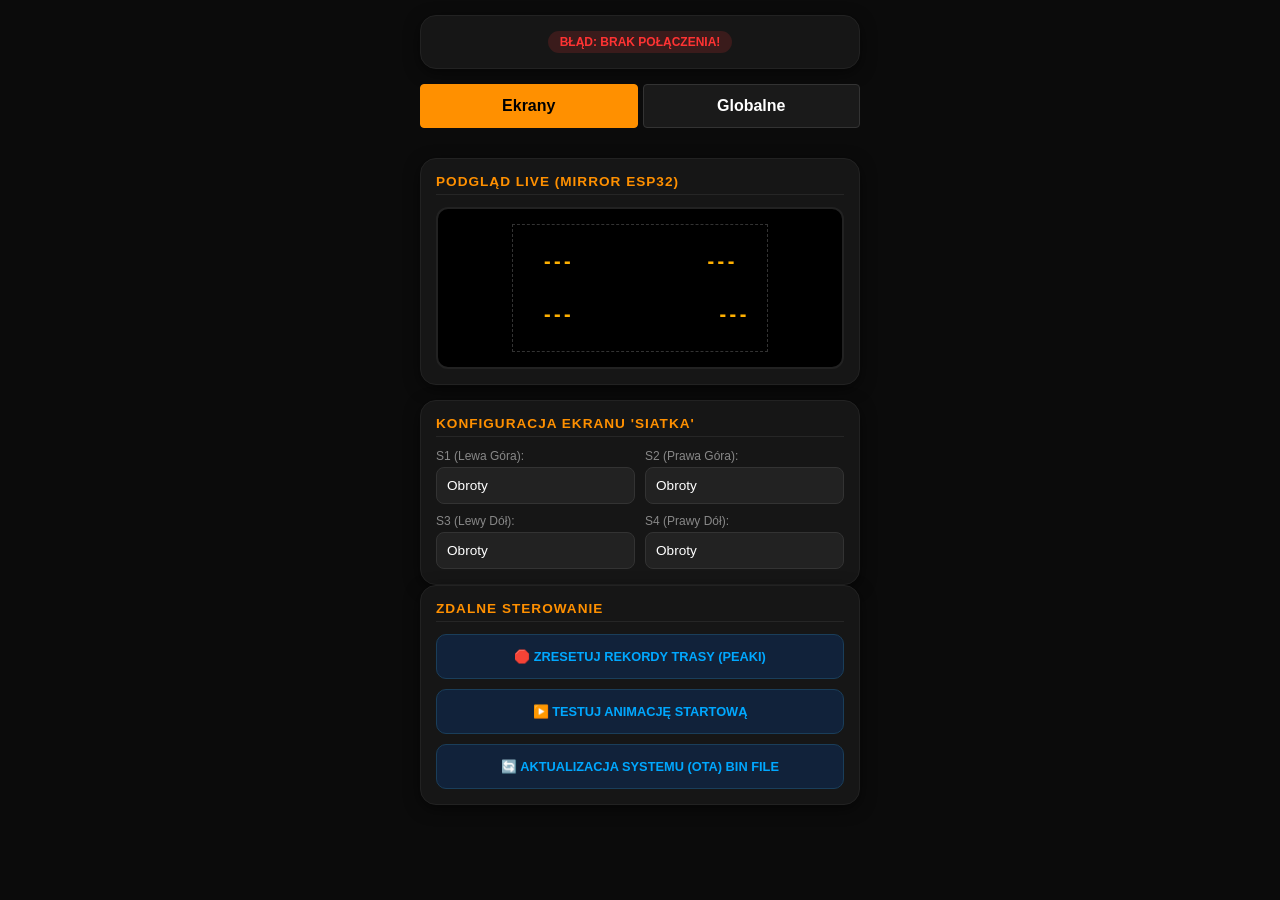
==== Data/index.html @ bac52d19 "Enhance boot logo options and animation display logic" ====
<!DOCTYPE html>
<html lang="pl">
<head>
    <meta charset="UTF-8">
    <meta name="viewport" content="width=device-width, initial-scale=1.0, maximum-scale=1.0, user-scalable=no">
    <title>E46 OLED - Matrix V6.1</title>
    <link rel="stylesheet" href="style.css">
    <style>
        .hidden { display: none !important; }
        .tab-buttons { display: flex; gap: 5px; margin-bottom: 15px; flex-wrap: wrap; }
        .tab-btn { flex: 1; padding: 12px; background: #1a1a1a; color: #fff; border: 1px solid #333; cursor: pointer; text-align: center; border-radius: 4px; font-weight:bold; }
        .tab-btn.active-tab { background: #ff9000; color: #000; border-color: #ff9000; }
        .sim-val { font-family: monospace; font-size: 1.1rem; }
        .adapt-btn-group { display: flex; gap: 10px; margin-top: 10px; }
    </style>
</head>
<body>
<div class="container">
    <header class="card header-card">
        <div id="statusLabel" class="status-badge">Inicjalizacja...</div>
    </header>

    <div class="tab-buttons">
        <div class="tab-btn active-tab" id="btn-tab-scr1" onclick="switchTab('tab-scr1')">Ekrany</div>
        <div class="tab-btn" id="btn-tab-global" onclick="switchTab('tab-global')">Globalne</div>
    </div>

    <section class="card">
        <h2>Podgląd Live (Mirror ESP32)</h2>
        <div class="oled-wrapper">
            <div id="oledSimulator" class="oled-screen theme-amber">
                <div id="oledCanvasScreen0" class="oled-canvas">
                    <div class="oled-line-1" style="display:flex; justify-content:space-between; padding: 0 4px;">
                        <div style="display:flex; width:50%;"><div id="slot1_val" style="width:4.5ch; text-align:right; font-weight:bold;">---</div><div id="slot1_unit" style="margin-left:5px;"></div></div>
                        <div style="display:flex; width:50%; justify-content:flex-end; padding-right:12px;"><div id="slot2_val" style="text-align:right; font-weight:bold;">---</div><div id="slot2_unit" style="margin-left:5px;"></div></div>
                    </div>
                    <div class="oled-line-2" style="display:flex; justify-content:space-between; padding: 0 4px;">
                        <div style="display:flex; width:50%;"><div id="slot3_val" style="width:4.5ch; text-align:right; font-weight:bold;">---</div><div id="slot3_unit" style="margin-left:5px;"></div></div>
                        <div style="display:flex; width:50%; justify-content:flex-end;"><div id="slot4_val" style="text-align:right; font-weight:bold;">---</div><div id="slot4_unit" style="margin-left:5px;"></div></div>
                    </div>
                </div>
                <div id="oledCanvasScreen1" class="oled-canvas hidden" style="padding: 4px 4px 0 4px; display: flex; flex-direction: column;">
                    <div style="width:100%; height:12px; border:1px solid #ff9000;"><div id="simSportBar" style="height:100%; background:#ff9000; width:0%;"></div></div>
                    <div style="width:100%; height:6px; border:1px solid #ff9000; margin-top: 4px;"><div id="simThrottleBar" style="height:100%; background:#ff9000; width:0%;"></div></div>
                    <div style="display:flex; justify-content:space-between; margin-top:6px; padding: 0 4px;">
                        <span id="simSportSpeed" class="sim-val" style="font-weight:bold;">0 KM/H</span>
                        <span id="simSportTemp" class="sim-val" style="font-weight:bold;">0°C</span>
                    </div>
                    <div style="display:flex; justify-content:flex-start; margin-top:4px; padding: 0 4px;">
                        <span id="simSportRpm" class="sim-val" style="font-weight:bold;">0 RPM</span>
                    </div>
                </div>
                <div id="oledCanvasScreen2" class="oled-canvas hidden" style="text-align:center;">
                    <div style="font-size:0.75rem; margin-top:4px; font-weight: normal; letter-spacing: 0.5px;">POMIAR 0-100 KM/H</div>
                    <div id="simTimerValue" style="font-size:1.4rem; margin-top:6px; font-weight:bold;">READY</div>
                </div>
                <div id="oledCanvasScreen3" class="oled-canvas hidden" style="font-size:0.9rem; line-height:1.4; padding-left: 6px; padding-top: 2px;">
                    <div>MAX RPM: <span id="simMaxRpm" class="sim-val">0</span></div>
                    <div>MAX TMP: <span id="simMaxTemp" class="sim-val">0</span></div>
                    <div>MAX SPD: <span id="simMaxSpeed" class="sim-val">0</span></div>
                </div>
                <div id="oledCanvasBoot" class="oled-canvas hidden boot-canvas" style="display:flex; flex-direction:column; justify-content:center; align-items:center;">
                    <div id="bootTextFallback" style="color: #ff9000; font-size: 1.2rem; font-weight:bold; letter-spacing: 1px;">M-POWER</div>
                    <div id="bootPreloadProgress" class="boot-sub" style="margin-top:10px; font-size:0.7rem; color:#888;"></div>
                </div>
            </div>
        </div>
    </section>

    <div id="tab-scr1" class="tab-content">
        <section class="card" id="configMatrixCard">
            <h2>Konfiguracja Ekranu 'Siatka'</h2>
            <div class="grid-matrix">
                <div class="select-box"><label>S1 (Lewa Góra):</label><select id="selSlot1" class="dropdown"><option value="rpm">Obroty</option><option value="speed">Prędkość</option><option value="temp">Temp Cieczy</option><option value="oil">Temp Oleju</option><option value="iat">Dolot IAT</option><option value="volt">Napięcie</option><option value="fuel_l">Spalanie</option></select></div>
                <div class="select-box"><label>S2 (Prawa Góra):</label><select id="selSlot2" class="dropdown"><option value="rpm">Obroty</option><option value="speed">Prędkość</option><option value="temp">Temp Cieczy</option><option value="oil">Temp Oleju</option><option value="iat">Dolot IAT</option><option value="volt">Napięcie</option><option value="fuel_l">Spalanie</option></select></div>
                <div class="select-box"><label>S3 (Lewy Dół):</label><select id="selSlot3" class="dropdown"><option value="rpm">Obroty</option><option value="speed">Prędkość</option><option value="temp">Temp Cieczy</option><option value="oil">Temp Oleju</option><option value="iat">Dolot IAT</option><option value="volt">Napięcie</option><option value="fuel_l">Spalanie</option></select></div>
                <div class="select-box"><label>S4 (Prawy Dół):</label><select id="selSlot4" class="dropdown"><option value="rpm">Obroty</option><option value="speed">Prędkość</option><option value="temp">Temp Cieczy</option><option value="oil">Temp Oleju</option><option value="iat">Dolot IAT</option><option value="volt">Napięcie</option><option value="fuel_l">Spalanie</option></select></div>
            </div>
        </section>

        <section class="card">
            <h2>Zdalne Sterowanie</h2>
            <button class="btn btn-prime" id="btnResetPeaks" style="background:#cc0000; border:none; margin-bottom:10px;">🛑 ZRESETUJ REKORDY TRASY (PEAKI)</button>
            <button class="btn btn-prime" id="btnTestAnimation" style="background:#333; border:1px solid #555; margin-bottom:10px;">▶️ TESTUJ ANIMACJĘ STARTOWĄ</button>
            <button class="btn btn-prime" onclick="window.location.href='/update'" style="background:#0055ff; border:none;">🔄 AKTUALIZACJA SYSTEMU (OTA) BIN FILE</button>
        </section>
    </div>

    <div id="tab-global" class="tab-content hidden">
        <section class="card">
            <h2>Alerty i Konfiguracja</h2>
            <div class="control-group"><label>Logo powitalne:</label><div class="slider-container"><select id="selBootLogo" class="dropdown"><option value="none">Brak</option><option value="mpower">M-POWER</option><option value="m54b22">E46 M54B22</option><option value="classic">Klasyczne BMW</option><option value="lines">Dynamiczne Linie</option></select></div></div>
            <div class="control-group"><label>Shift-Light (Krok 500 RPM):</label><div class="slider-container"><input type="range" min="2500" max="6500" step="500" value="6000" class="slider" id="shiftSlider"><span id="shiftOutput" class="slider-output">6000</span></div></div>
            <div class="control-group"><label>Alert Przegrzania Cieczy:</label><div class="slider-container"><input type="range" min="95" max="105" step="1" value="100" class="slider" id="tempSlider"><span id="tempOutput" class="slider-output">100°C</span></div></div>
            <div class="control-group"><label>Jasność sprzętowa OLED:</label><div class="slider-container"><input type="range" min="0" max="100" value="100" class="slider" id="brightnessSlider"><span id="brightnessValue" class="slider-output">100%</span></div></div>
        </section>

        <section class="card">
            <h2>Adaptacja Pedału Gazu</h2>
            <p>Aktualna wartość: <b id="currentThrottle" class="sim-val">0</b></p>
            <div class="adapt-btn-group">
                <button id="btnAdaptMin" class="btn">Ustaw MIN (puść pedał)</button>
                <button id="btnAdaptMax" class="btn">Ustaw MAX (wciśnij do oporu)</button>
            </div>
            <p style="margin-top: 10px;">Zapisane wartości: MIN: <b id="throttleMinVal" class="sim-val">0</b>, MAX: <b id="throttleMaxVal" class="sim-val">100</b></p>
        </section>

        <section class="card border-alert">
            <h2>Geometria Ekranu</h2>
            <div class="grid-sliders">
                <div class="control-group"><label>Pozycja X:</label><div class="slider-container"><input type="range" min="-16" max="16" value="0" class="slider" id="offsetXSlider"><span id="offsetXOutput" class="slider-output">0px</span></div></div>
                <div class="control-group"><label>Pozycja Y:</label><div class="slider-container"><input type="range" min="-16" max="16" value="0" class="slider" id="offsetYSlider"><span id="offsetYOutput" class="slider-output">0px</span></div></div>
                <div class="control-group"><label>Szerokość:</label><div class="slider-container"><input type="range" min="64" max="128" value="128" class="slider" id="widthSlider"><span id="widthOutput" class="slider-output">128px</span></div></div>
                <div class="control-group"><label>Wysokość:</label><div class="slider-container"><input type="range" min="32" max="64" value="64" class="slider" id="heightSlider"><span id="heightOutput" class="slider-output">64px</span></div></div>
            </div>
        </section>
    </div>
</div>
<script src="script.js"></script>
</body>
</html>
---- Data/style.css ----
:root {
    --bg-color: #0b0b0b;
    --card-bg: #161616;
    --bmw-amber: #ff9000;
    --text-color: #e0e0e0;
    --text-dim: #888;
    --success: #00ff66;
}

* { box-sizing: border-box; margin: 0; padding: 0; -webkit-tap-highlight-color: transparent; }
body { background-color: var(--bg-color); color: var(--text-color); font-family: -apple-system, sans-serif; padding: 15px; display: flex; justify-content: center; }
.container { width: 100%; max-width: 440px; display: flex; flex-direction: column; gap: 15px; }
.header-card { text-align: center; display: flex; flex-direction: column; gap: 10px; }
.main-label { font-size: 0.75rem; font-weight: bold; color: var(--text-dim); letter-spacing: 1px; }
h2 { font-size: 0.85rem; color: var(--bmw-amber); margin-bottom: 12px; border-bottom: 1px solid #262626; padding-bottom: 5px; text-transform: uppercase; letter-spacing: 1px; }
.status-badge { display: block; width: fit-content; margin: 0 auto; padding: 4px 12px; border-radius: 20px; font-size: 0.75rem; font-weight: bold; background: #222; color: var(--text-dim); }
.card { background: var(--card-bg); border: 1px solid #222; border-radius: 16px; padding: 15px; box-shadow: 0 4px 15px rgba(0,0,0,0.5); }
.border-alert { border: 1px solid #3a2211; }
.border-custom { border: 1px solid #112a3a; }
.border-max { border: 1px solid #3a1111; }
.grid-data, .grid-sliders, .grid-matrix { display: grid; grid-template-columns: 1fr 1fr; gap: 10px; }
.dropdown { background: #222; border: 1px solid #333; color: #fff; padding: 10px; border-radius: 8px; font-size: 0.85rem; outline: none; appearance: none; -webkit-appearance: none; width: 100%; }
.select-box { display: flex; flex-direction: column; gap: 4px; }
label { font-size: 0.75rem; color: var(--text-dim); }

.data-box { background: #1f1f1f; padding: 10px; border-radius: 12px; text-align: center; border-left: 3px solid var(--bmw-amber); }
.data-box .label { display: block; font-size: 0.7rem; color: var(--text-dim); text-transform: uppercase; }
.data-box .value { font-size: 1.3rem; font-weight: 700; color: #fff; }

.btn-alert { background: #2a1111 !important; border: 1px solid #5a1a1a !important; color: #ff5555 !important; width: 100%; }

/* REWOLUCJA UKŁADU OLED */
.oled-wrapper { background: #000; padding: 15px; border-radius: 12px; border: 2px solid #222; display: flex; justify-content: center; align-items: center; min-height: 160px; }
.oled-screen { width: 256px; height: 128px; background: #000; position: relative; border: 1px dashed #333; display: flex; align-items: center; justify-content: center; overflow: hidden; transition: opacity 0.2s ease; }
.oled-canvas { width: 100%; height: 100%; display: flex; flex-direction: column; justify-content: space-around; padding: 10px; box-sizing: border-box; transition: transform 0.05s linear; }
.oled-canvas-hidden { display: none !important; }

/* EMULACJA TRYBU NOCNEGO NA FIZYCZNYM SYMULATORZE */
.oled-screen-dimmed { opacity: 0.35; filter: contrast(1.2); }

.oled-wheel-row { display: flex; justify-content: space-between; font-family: monospace; font-size: 1.1rem; font-weight: bold; width: 100%; padding: 0 10px; }
.oled-wheel-divider { text-align: center; font-family: monospace; font-size: 0.8rem; color: #333 !important; letter-spacing: 1px; }

.theme-amber .oled-canvas { color: #ffb000; }
.theme-mpower .oled-canvas { color: #00a8ff; text-shadow: 0 0 4px rgba(0,168,255,0.6); }
.theme-stealth .oled-canvas { color: #444; }

.oled-line-1, .oled-line-2 { display: flex; justify-content: space-between; font-family: monospace; font-size: 1.05rem; font-weight: bold; width: 100%; gap: 8px; }
.oled-slot { width: 50%; white-space: nowrap; }
.text-left { text-align: left; }
.text-right { text-align: right; }

.oled-alert-active { position: absolute; inset: 0; background: #ff2222; color: white !important; display: flex; align-items: center; justify-content: center; font-family: sans-serif; font-weight: bold; font-size: 1.3rem; animation: blink 0.4s infinite alternate; z-index: 10; }
.oled-alert-hidden { display: none; }
@keyframes blink { from { opacity: 0.3; } to { opacity: 1; } }

.control-group { margin-bottom: 12px; }
.slider-container { display: flex; align-items: center; gap: 8px; }
.slider { flex: 1; height: 14px; border-radius: 7px; background: #262626; outline: none; -webkit-appearance: none; }
.slider::-webkit-slider-thumb { -webkit-appearance: none; width: 26px; height: 26px; border-radius: 50%; background: var(--bmw-amber); }
.slider-output { font-size: 0.85rem; font-weight: bold; width: 55px; text-align: right; color: var(--bmw-amber); }
.btn-group { display: flex; gap: 8px; width: 100%; }
.btn { flex: 1; background: #222; border: 1px solid #333; color: var(--text-color); padding: 14px; border-radius: 10px; font-size: 0.8rem; font-weight: bold; cursor: pointer; }
.btn.active { background: var(--bmw-amber); border-color: var(--bmw-amber); color: #000; }
/* Dołącz te style na samym końcu pliku style.css */
.btn-prime {
    background: #11223a !important;
    border: 1px solid #1a3e5a !important;
    color: #00a8ff !important;
    width: 100%;
}
.btn-prime:active {
    background: #00a8ff !important;
    color: #000 !important;
}

/* Stylizacja warstwy animacji bootowania */
.boot-canvas {
    align-items: center;
    justify-content: center !important;
    text-align: center;
}
.boot-logo {
    font-size: 1.5rem;
    font-weight: 900;
    font-style: italic;
    letter-spacing: 2px;
    margin-bottom: 5px;
    animation: pulseLogo 0.8s infinite alternate;
}
.boot-sub {
    font-size: 0.65rem;
    color: #666;
    letter-spacing: 1px;
}

@keyframes pulseLogo {
    from { transform: scale(0.95); opacity: 0.7; }
    to { transform: scale(1.02); opacity: 1; }
}/* Wklej na samym końcu pliku style.css */
.oled-img-frame {
    width: 100%;
    height: 100%;
    object-fit: contain;
    /* Wymuszenie ostrego renderowania pikseli w Safari na iOS */
    image-rendering: pixelated; 
}
/* Dołącz te style na samym końcu pliku style.css */
.border-diag { border: 1px solid #7c3aed; }

/* Baner motogodzin */
.maintenance-banner {
    background: #1e1b4b;
    border: 1px solid #4338ca;
    padding: 12px;
    border-radius: 10px;
    display: flex;
    flex-direction: column;
    align-items: center;
    margin-bottom: 12px;
}
.mth-title { font-size: 0.7rem; color: #a5b4fc; font-weight: bold; }
.mth-value { font-size: 1.6rem; font-weight: 900; color: #38bdf8; font-family: monospace; }

/* Kontener wykresu */
.chart-container-js {
    background: #000;
    padding: 10px;
    border-radius: 12px;
    border: 1px solid #222;
    margin-bottom: 15px;
    max-height: 180px;
}

/* Okno terminala sniffera CAN */
.terminal-group { display: flex; flex-direction: column; gap: 4px; }
.terminal-window {
    background: #050505;
    border: 1px solid #333;
    height: 130px;
    border-radius: 8px;
    padding: 10px;
    font-family: monospace;
    font-size: 0.75rem;
    color: #38bdf8;
    overflow-y: auto;
    white-space: pre-wrap;
    box-shadow: inset 0 0 10px rgba(0,0,0,0.8);
}
.terminal-input-row { display: flex; gap: 8px; width: 100%; margin-top: 4px; }
.terminal-input {
    flex: 1;
    background: #111;
    border: 1px solid #444;
    color: #fff;
    padding: 12px;
    border-radius: 8px;
    font-family: monospace;
    font-size: 0.85rem;
}
.btn-terminal { max-width: 90px; padding: 0; }
.terminal-error { font-size: 0.7rem; color: #ff3333; font-weight: bold; margin-top: 2px; min-height: 12px; display: block; }
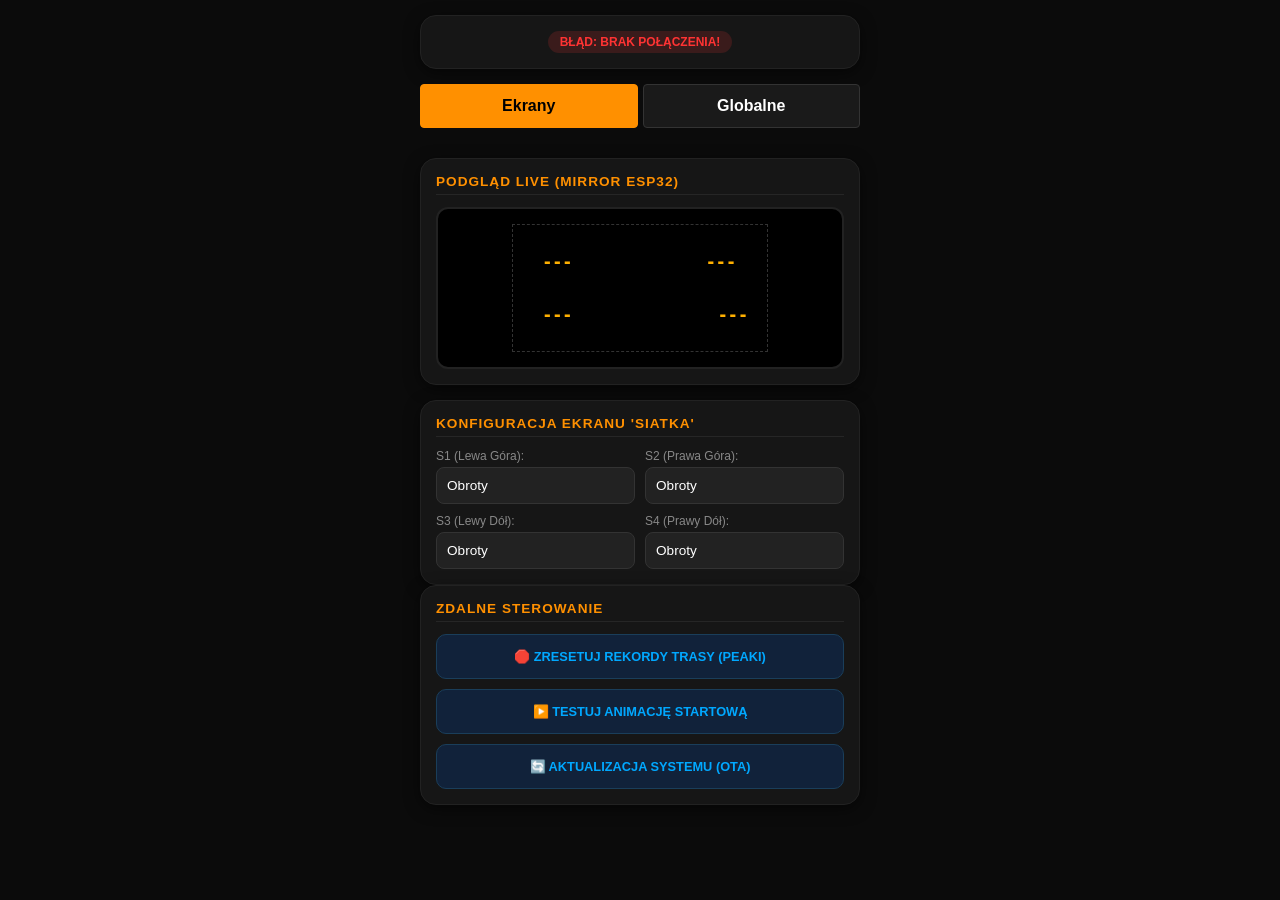
==== commit 21ce42d3: "Refactor gear handling and update OTA system update interface" ====
--- a/Data/index.html
+++ b/Data/index.html
@@ -3,7 +3,7 @@
 <head>
     <meta charset="UTF-8">
     <meta name="viewport" content="width=device-width, initial-scale=1.0, maximum-scale=1.0, user-scalable=no">
-    <title>E46 OLED - Matrix V6.1</title>
+    <title>E46 OLED Dash</title>
     <link rel="stylesheet" href="style.css">
     <style>
         .hidden { display: none !important; }
@@ -71,10 +71,10 @@
         <section class="card" id="configMatrixCard">
             <h2>Konfiguracja Ekranu 'Siatka'</h2>
             <div class="grid-matrix">
-                <div class="select-box"><label>S1 (Lewa Góra):</label><select id="selSlot1" class="dropdown"><option value="rpm">Obroty</option><option value="speed">Prędkość</option><option value="temp">Temp Cieczy</option><option value="oil">Temp Oleju</option><option value="iat">Dolot IAT</option><option value="volt">Napięcie</option><option value="fuel_l">Spalanie</option></select></div>
-                <div class="select-box"><label>S2 (Prawa Góra):</label><select id="selSlot2" class="dropdown"><option value="rpm">Obroty</option><option value="speed">Prędkość</option><option value="temp">Temp Cieczy</option><option value="oil">Temp Oleju</option><option value="iat">Dolot IAT</option><option value="volt">Napięcie</option><option value="fuel_l">Spalanie</option></select></div>
-                <div class="select-box"><label>S3 (Lewy Dół):</label><select id="selSlot3" class="dropdown"><option value="rpm">Obroty</option><option value="speed">Prędkość</option><option value="temp">Temp Cieczy</option><option value="oil">Temp Oleju</option><option value="iat">Dolot IAT</option><option value="volt">Napięcie</option><option value="fuel_l">Spalanie</option></select></div>
-                <div class="select-box"><label>S4 (Prawy Dół):</label><select id="selSlot4" class="dropdown"><option value="rpm">Obroty</option><option value="speed">Prędkość</option><option value="temp">Temp Cieczy</option><option value="oil">Temp Oleju</option><option value="iat">Dolot IAT</option><option value="volt">Napięcie</option><option value="fuel_l">Spalanie</option></select></div>
+                <div class="select-box"><label>S1 (Lewa Góra):</label><select id="selSlot1" class="dropdown"><option value="rpm">Obroty</option><option value="speed">Prędkość</option><option value="temp">Temp Cieczy</option><option value="oil">Temp Oleju</option><option value="iat">Dolot IAT</option><option value="volt">Napięcie</option><option value="fuel_l">Spalanie</option><option value="gear">Bieg</option></select></div>
+                <div class="select-box"><label>S2 (Prawa Góra):</label><select id="selSlot2" class="dropdown"><option value="rpm">Obroty</option><option value="speed">Prędkość</option><option value="temp">Temp Cieczy</option><option value="oil">Temp Oleju</option><option value="iat">Dolot IAT</option><option value="volt">Napięcie</option><option value="fuel_l">Spalanie</option><option value="gear">Bieg</option></select></div>
+                <div class="select-box"><label>S3 (Lewy Dół):</label><select id="selSlot3" class="dropdown"><option value="rpm">Obroty</option><option value="speed">Prędkość</option><option value="temp">Temp Cieczy</option><option value="oil">Temp Oleju</option><option value="iat">Dolot IAT</option><option value="volt">Napięcie</option><option value="fuel_l">Spalanie</option><option value="gear">Bieg</option></select></div>
+                <div class="select-box"><label>S4 (Prawy Dół):</label><select id="selSlot4" class="dropdown"><option value="rpm">Obroty</option><option value="speed">Prędkość</option><option value="temp">Temp Cieczy</option><option value="oil">Temp Oleju</option><option value="iat">Dolot IAT</option><option value="volt">Napięcie</option><option value="fuel_l">Spalanie</option><option value="gear">Bieg</option></select></div>
             </div>
         </section>
 
@@ -82,7 +82,7 @@
             <h2>Zdalne Sterowanie</h2>
             <button class="btn btn-prime" id="btnResetPeaks" style="background:#cc0000; border:none; margin-bottom:10px;">🛑 ZRESETUJ REKORDY TRASY (PEAKI)</button>
             <button class="btn btn-prime" id="btnTestAnimation" style="background:#333; border:1px solid #555; margin-bottom:10px;">▶️ TESTUJ ANIMACJĘ STARTOWĄ</button>
-            <button class="btn btn-prime" onclick="window.location.href='/update'" style="background:#0055ff; border:none;">🔄 AKTUALIZACJA SYSTEMU (OTA) BIN FILE</button>
+            <button class="btn btn-prime" onclick="window.location.href='/update'" style="background:#0055ff; border:none;">🔄 AKTUALIZACJA SYSTEMU (OTA)</button>
         </section>
     </div>
 
@@ -96,13 +96,37 @@
         </section>
 
         <section class="card">
-            <h2>Adaptacja Pedału Gazu</h2>
-            <p>Aktualna wartość: <b id="currentThrottle" class="sim-val">0</b></p>
+            <h2>Adaptacje</h2>
+            <div class="control-group">
+                <label>Pedał Gazu:</label>
+                <p>Aktualna wartość: <b id="currentThrottle" class="sim-val">0</b></p>
+                <div class="adapt-btn-group">
+                    <button id="btnAdaptMin" class="btn">Ustaw MIN (puść pedał)</button>
+                    <button id="btnAdaptMax" class="btn">Ustaw MAX (wciśnij do oporu)</button>
+                </div>
+                <p style="margin-top: 10px;">Zapisane wartości: MIN: <b id="throttleMinVal" class="sim-val">0</b>, MAX: <b id="throttleMaxVal" class="sim-val">100</b></p>
+            </div>
+            <div class="control-group" style="margin-top: 20px;">
+                <label>Wskaźnik Biegu:</label>
+                <p>Jedź ze stałą prędkością na danym biegu i wciśnij przycisk adaptacji.</p>
+                <div class="adapt-btn-group" style="flex-wrap: wrap;">
+                    <button class="btn adapt-gear-btn" data-gear="1">Adaptuj Bieg 1</button>
+                    <button class="btn adapt-gear-btn" data-gear="2">Adaptuj Bieg 2</button>
+                    <button class="btn adapt-gear-btn" data-gear="3">Adaptuj Bieg 3</button>
+                    <button class="btn adapt-gear-btn" data-gear="4">Adaptuj Bieg 4</button>
+                    <button class="btn adapt-gear-btn" data-gear="5">Adaptuj Bieg 5</button>
+                    <button class="btn adapt-gear-btn" data-gear="R">Adaptuj Bieg R</button>
+                </div>
+            </div>
+        </section>
+
+        <section class="card">
+            <h2>Zarządzanie Ustawieniami</h2>
             <div class="adapt-btn-group">
-                <button id="btnAdaptMin" class="btn">Ustaw MIN (puść pedał)</button>
-                <button id="btnAdaptMax" class="btn">Ustaw MAX (wciśnij do oporu)</button>
+                <button id="btnExport" class="btn">Eksportuj Ustawienia</button>
+                <label for="importFile" class="btn">Importuj Ustawienia</label>
+                <input type="file" id="importFile" class="hidden" accept=".json">
             </div>
-            <p style="margin-top: 10px;">Zapisane wartości: MIN: <b id="throttleMinVal" class="sim-val">0</b>, MAX: <b id="throttleMaxVal" class="sim-val">100</b></p>
         </section>
 
         <section class="card border-alert">
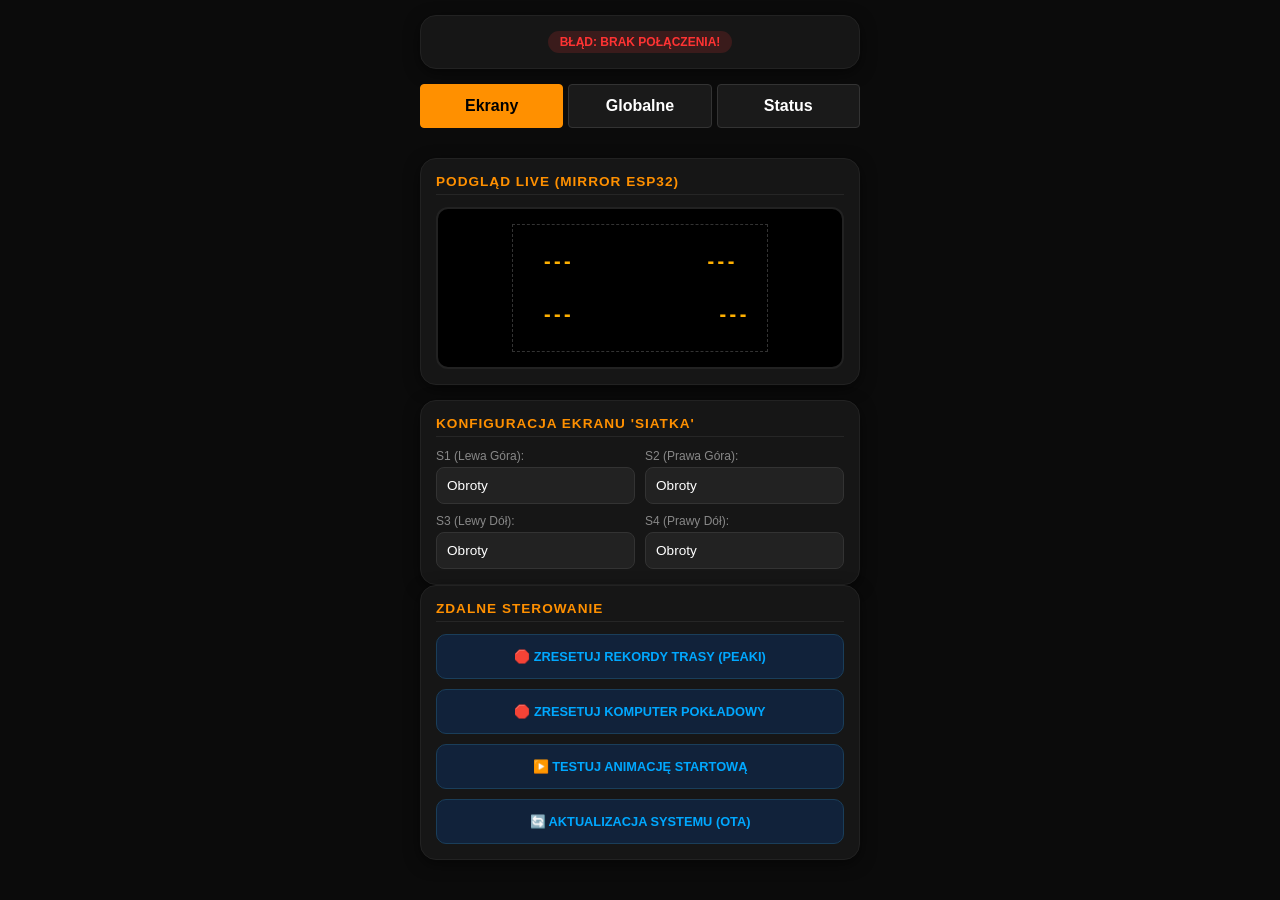
==== commit 6b1c165a: "Add trip computer and vehicle status display features" ====
--- a/Data/index.html
+++ b/Data/index.html
@@ -23,6 +23,7 @@
     <div class="tab-buttons">
         <div class="tab-btn active-tab" id="btn-tab-scr1" onclick="switchTab('tab-scr1')">Ekrany</div>
         <div class="tab-btn" id="btn-tab-global" onclick="switchTab('tab-global')">Globalne</div>
+        <div class="tab-btn" id="btn-tab-status" onclick="switchTab('tab-status')">Status</div>
     </div>
 
     <section class="card">
@@ -59,6 +60,11 @@
                     <div>MAX TMP: <span id="simMaxTemp" class="sim-val">0</span></div>
                     <div>MAX SPD: <span id="simMaxSpeed" class="sim-val">0</span></div>
                 </div>
+                <div id="oledCanvasScreen4" class="oled-canvas hidden" style="font-size:0.9rem; line-height:1.4; padding-left: 6px; padding-top: 2px;">
+                    <div>DYSTANS: <span id="tripDist" class="sim-val">0.00 km</span></div>
+                    <div>SRED. SPAL: <span id="tripFuel" class="sim-val">0.0 L/100</span></div>
+                    <div>SRED. PRED: <span id="tripSpeed" class="sim-val">0 km/h</span></div>
+                </div>
                 <div id="oledCanvasBoot" class="oled-canvas hidden boot-canvas" style="display:flex; flex-direction:column; justify-content:center; align-items:center;">
                     <div id="bootTextFallback" style="color: #ff9000; font-size: 1.2rem; font-weight:bold; letter-spacing: 1px;">M-POWER</div>
                     <div id="bootPreloadProgress" class="boot-sub" style="margin-top:10px; font-size:0.7rem; color:#888;"></div>
@@ -81,6 +87,7 @@
         <section class="card">
             <h2>Zdalne Sterowanie</h2>
             <button class="btn btn-prime" id="btnResetPeaks" style="background:#cc0000; border:none; margin-bottom:10px;">🛑 ZRESETUJ REKORDY TRASY (PEAKI)</button>
+            <button class="btn btn-prime" id="btnResetTrip" style="background:#cc0000; border:none; margin-bottom:10px;">🛑 ZRESETUJ KOMPUTER POKŁADOWY</button>
             <button class="btn btn-prime" id="btnTestAnimation" style="background:#333; border:1px solid #555; margin-bottom:10px;">▶️ TESTUJ ANIMACJĘ STARTOWĄ</button>
             <button class="btn btn-prime" onclick="window.location.href='/update'" style="background:#0055ff; border:none;">🔄 AKTUALIZACJA SYSTEMU (OTA)</button>
         </section>
@@ -139,6 +146,18 @@
             </div>
         </section>
     </div>
+
+    <div id="tab-status" class="tab-content hidden">
+        <section class="card">
+            <h2>Status Pojazdu</h2>
+            <div class="grid-matrix">
+                <div class="status-item">Drzwi otwarte: <span id="statusDoor" class="sim-val">NIE</span></div>
+                <div class="status-item">Bagażnik otwarty: <span id="statusTrunk" class="sim-val">NIE</span></div>
+                <div class="status-item">Przebieg: <span id="statusOdo" class="sim-val">0 km</span></div>
+                <div class="status-item">Temp. zewnętrzna: <span id="statusExtTemp" class="sim-val">0°C</span></div>
+            </div>
+        </section>
+    </div>
 </div>
 <script src="script.js"></script>
 </body>
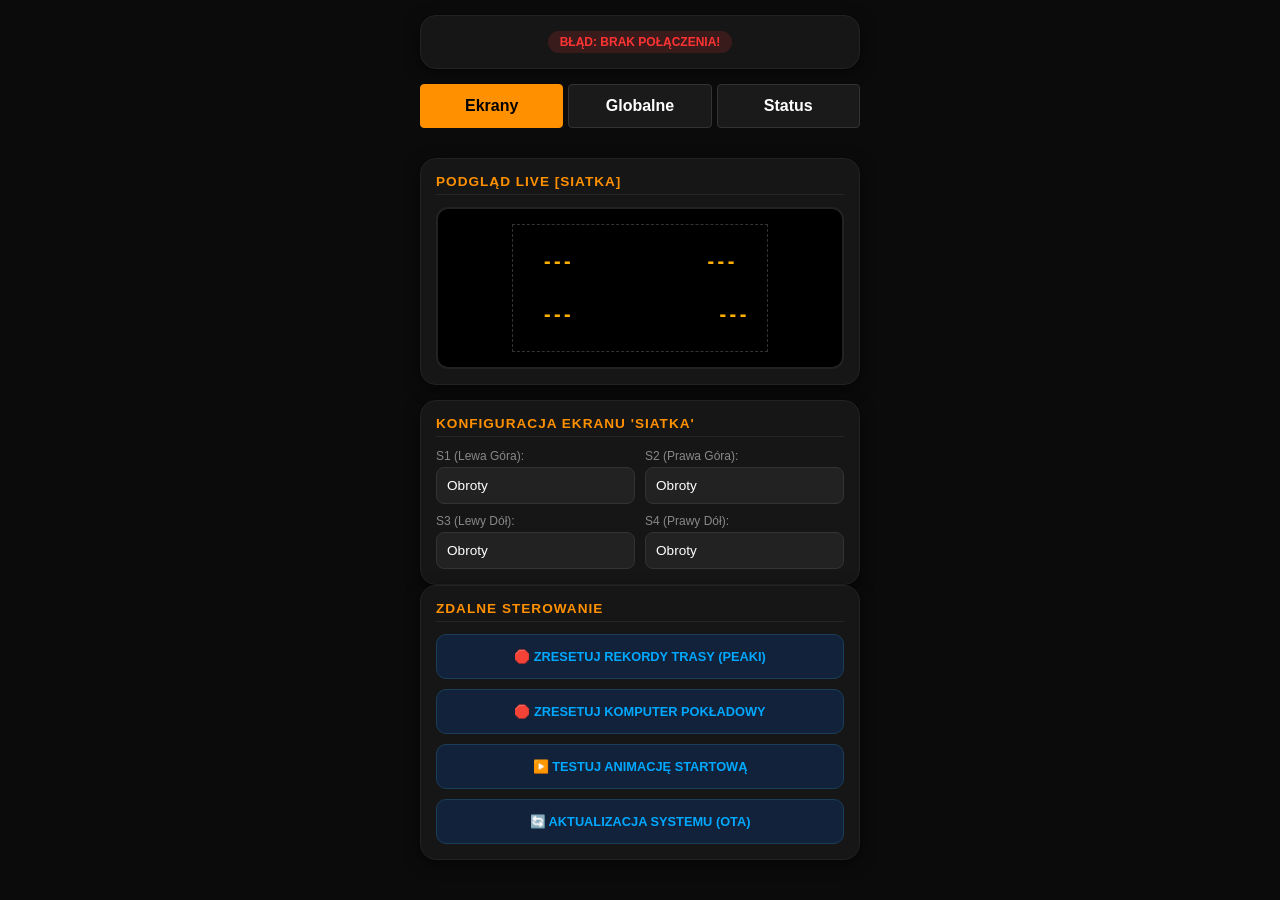
==== commit d00508d1: "Update live screen title and vehicle door status display; add screen change button" ====
--- a/Data/index.html
+++ b/Data/index.html
@@ -27,7 +27,7 @@
     </div>
 
     <section class="card">
-        <h2>Podgląd Live (Mirror ESP32)</h2>
+        <h2>Podgląd Live [<span id="liveScreenName">Siatka</span>]</h2>
         <div class="oled-wrapper">
             <div id="oledSimulator" class="oled-screen theme-amber">
                 <div id="oledCanvasScreen0" class="oled-canvas">
@@ -151,7 +151,8 @@
         <section class="card">
             <h2>Status Pojazdu</h2>
             <div class="grid-matrix">
-                <div class="status-item">Drzwi otwarte: <span id="statusDoor" class="sim-val">NIE</span></div>
+                <div class="status-item">Drzwi kierowcy: <span id="statusDoorFL" class="sim-val">NIE</span></div>
+                <div class="status-item">Drzwi pasażera: <span id="statusDoorFR" class="sim-val">NIE</span></div>
                 <div class="status-item">Bagażnik otwarty: <span id="statusTrunk" class="sim-val">NIE</span></div>
                 <div class="status-item">Przebieg: <span id="statusOdo" class="sim-val">0 km</span></div>
                 <div class="status-item">Temp. zewnętrzna: <span id="statusExtTemp" class="sim-val">0°C</span></div>
